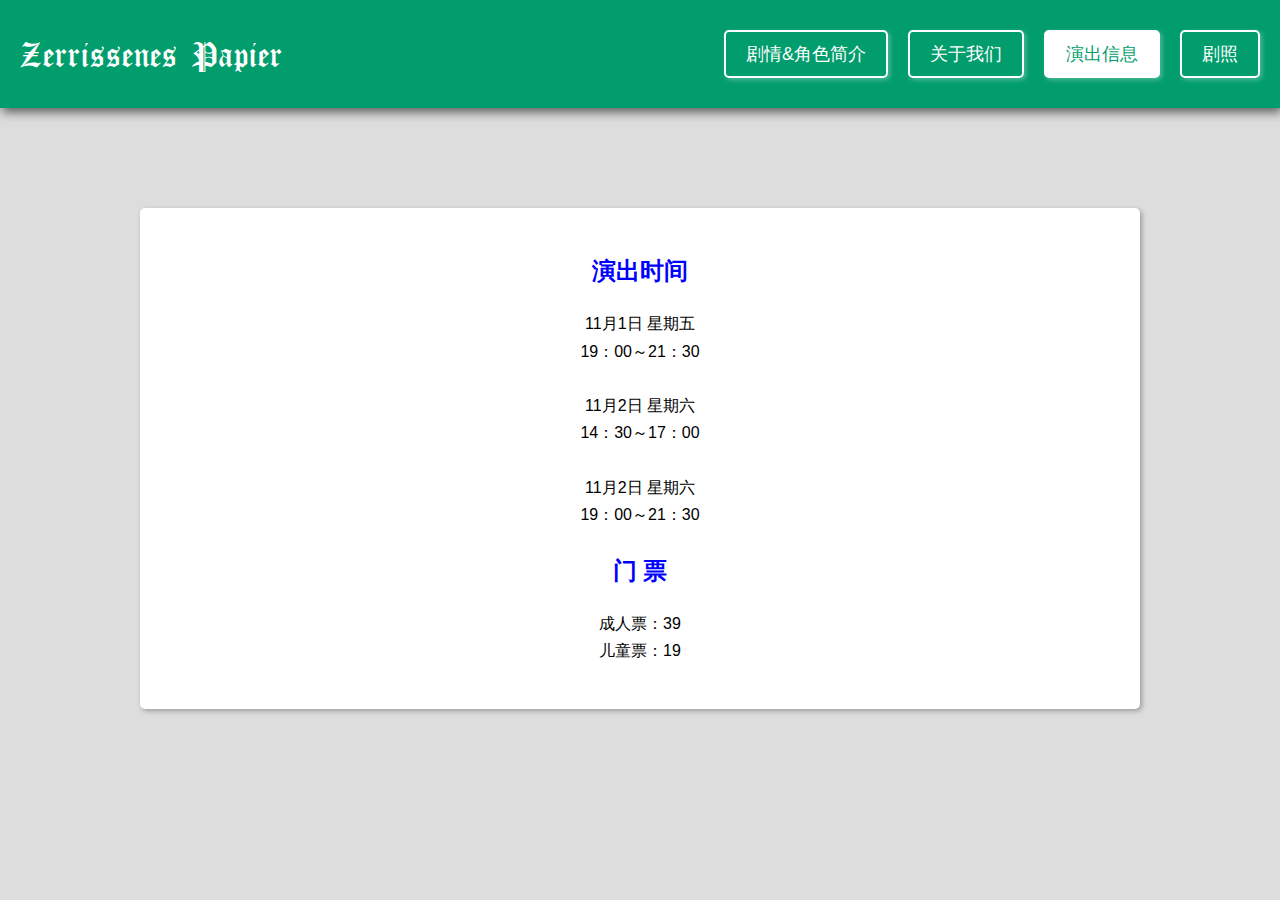
==== information.html @ ee60b51f "initial version" ====
<!DOCTYPE html>
<html lang="en">
<head>
    <meta charset="UTF-8">
    <meta name="viewport" content="width=device-width, initial-scale=1.0">
    <link rel="stylesheet" href="styles/lobby.css">
    <title>演出信息</title>
</head>
<body>
    <header>
        <a href="index.html" class="title">Zerrissenes Papier</a>
        <nav class="container">
            <a href="plot.html" class="option">剧情&角色简介</a>
            <a href="about-us.html" class="option">关于我们</a>
            <a href="#" class="current">演出信息</a>
            <a href="photo-gallery.html" class="option">剧照</a>
        </nav>
    </header>

    <main class="introduction">
        <section class="section-center">
            <h3 class="text">演出时间</h3>
            <p>
                11月1日&nbsp;星期五<br>19：00～21：30<br><br>11月2日&nbsp;星期六<br>14：30～17：00<br><br>11月2日&nbsp;星期六<br>19：00～21：30
            </p>
        </section>

        <section class="section-center">
            <h3 class="text">门&nbsp;票</h3>
            <p>
                成人票：39<br>
                儿童票：19
            </p>
        </section>
        <section>
            <h3 class="text"></h3>
            <p>
                
            </p>
        </section>
    </main>
</body>
</html>
---- styles/lobby.css ----
body {
    background-color: #dddddd;
    font-family: Arial, Helvetica, sans-serif;
    margin: 0;
    padding: 0;
}

@font-face {  
    font-family: 'CLoister Black'; /* 自定义字体名称 */  
    src: url('CloisterBlack.ttf') format('truetype'); /* 字体文件的路径和格式 */  
    font-weight: normal; /* 字体粗细，可选 */  
    font-style: normal;  /* 字体样式，可选 */  
}

.introduction{
    margin: 100px auto 0;
    color: black;
    background-color: white;
    padding: 20px;
    border-radius: 5px;
    box-shadow: 2px 2px 5px rgba(0,0,0,0.3);
    max-width: 960px;
    width: calc(100% - 2em);
    line-height: 1.7;
}

.section-center{
    text-align: center;
}

.text{
    margin-bottom: 20px;
    line-height: 1.6;
    color: blue;
    font-size: 24px;
}

header{
    display: flex;
    justify-content: space-between;
    align-items: center;
    padding: 30px 20px;
    height: auto;
    background-color: #029d6c;
    box-shadow: 2px 4px 10px rgba(0, 0, 0, 0.6);
}

.title{
    font-size: 36px;
    color: white;
    font-family: 'CLoister Black', serif;
    text-decoration: none;
}

.container{
    display: flex;
    gap: 20px;
}

.option{
    padding: 10px 20px;
    box-shadow: 2px 2px 5px rgba(255, 255, 255, 0.3);
    font-size: 18px;
    text-decoration: none;
    color: white;
    border-radius: 5px;
    border: 2px solid white;
    transition: background-color 0.5s ease;
}

.option:hover{
    background-color: white;
    color: #029d6c;
}

.current{
    padding: 10px 20px;
    box-shadow: 2px 2px 5px rgba(255, 255, 255, 0.3);
    font-size: 18px;
    color: #029d6c;
    background-color: white;
    text-decoration: none;
    border-radius: 5px;
    border: 2px solid white;
}

.fade {
    position: relative;
    height: 200px;
    text-align: left;
    overflow: hidden; /* 添加此行以隐藏溢出内容 */
}

.fade span {
    position: absolute;
    left: 0; /* 将 left 设置为 0 */
    top: 0; /* 添加 top: 0 以确保垂直对齐 */
    transition: opacity 0.5s ease-in-out;
    width: 100%;
    height: 100%;
}

.fade span:nth-child(2) {
    opacity: 0;
}

.fade span:nth-child(1) {
    opacity: 1;
}

.fade:hover span:nth-child(2) {
    opacity: 1;
}

.fade:hover span:nth-child(1) {
    opacity: 0;
}

@keyframes fade-in {
    from { opacity: 0; filter: blur(0.2px); }
    to { opacity: 1; }
}

/* 响应式设计 */
@media (max-width: 768px) {
    .container {
        flex-direction: column;
        gap: 10px;
    }

    .title {
        font-size: 24px;
    }
    .fade{
        height: 350px;
    }
}
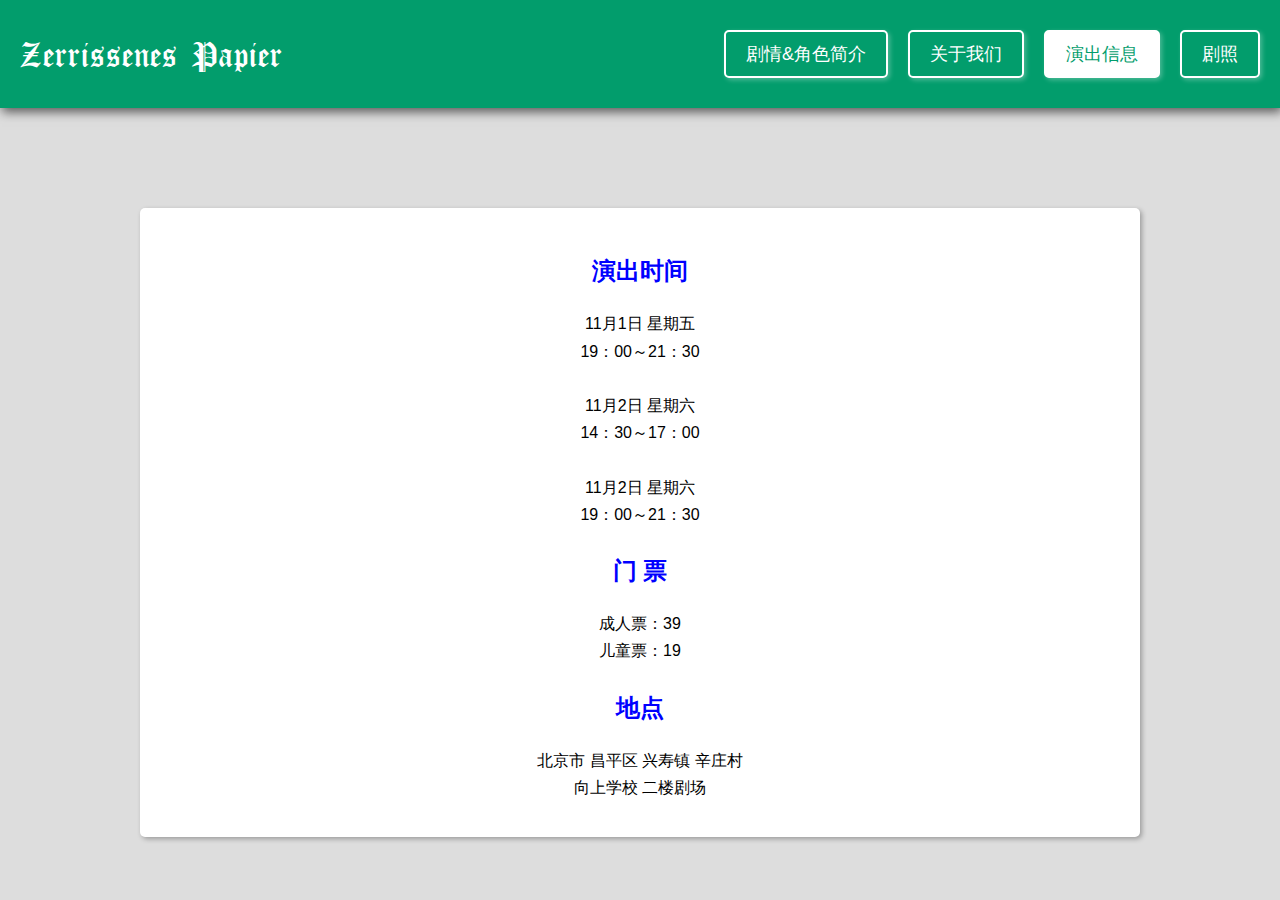
==== commit c6813e18: "photos added" ====
--- a/information.html
+++ b/information.html
@@ -32,10 +32,10 @@
                 儿童票：19
             </p>
         </section>
-        <section>
-            <h3 class="text"></h3>
+        <section class="section-center">
+            <h3 class="text">地点</h3>
             <p>
-                
+                北京市 昌平区 兴寿镇 辛庄村<br>向上学校 二楼剧场
             </p>
         </section>
     </main>
--- a/styles/lobby.css
+++ b/styles/lobby.css
@@ -13,7 +13,7 @@
 }
 
 .introduction{
-    margin: 100px auto 0;
+    margin: 100px auto 50px;
     color: black;
     background-color: white;
     padding: 20px;
@@ -116,6 +116,13 @@
     opacity: 0;
 }
 
+.actor{
+    width:40vw;
+    margin: 30px;
+    border-radius: 5px;
+    box-shadow: 2px 2px 5px rgba(0,0,0,0.3);
+}
+
 @keyframes fade-in {
     from { opacity: 0; filter: blur(0.2px); }
     to { opacity: 1; }
@@ -134,4 +141,8 @@
     .fade{
         height: 350px;
     }
+    .actor{
+        width: 70vw;
+    }
 }
+
